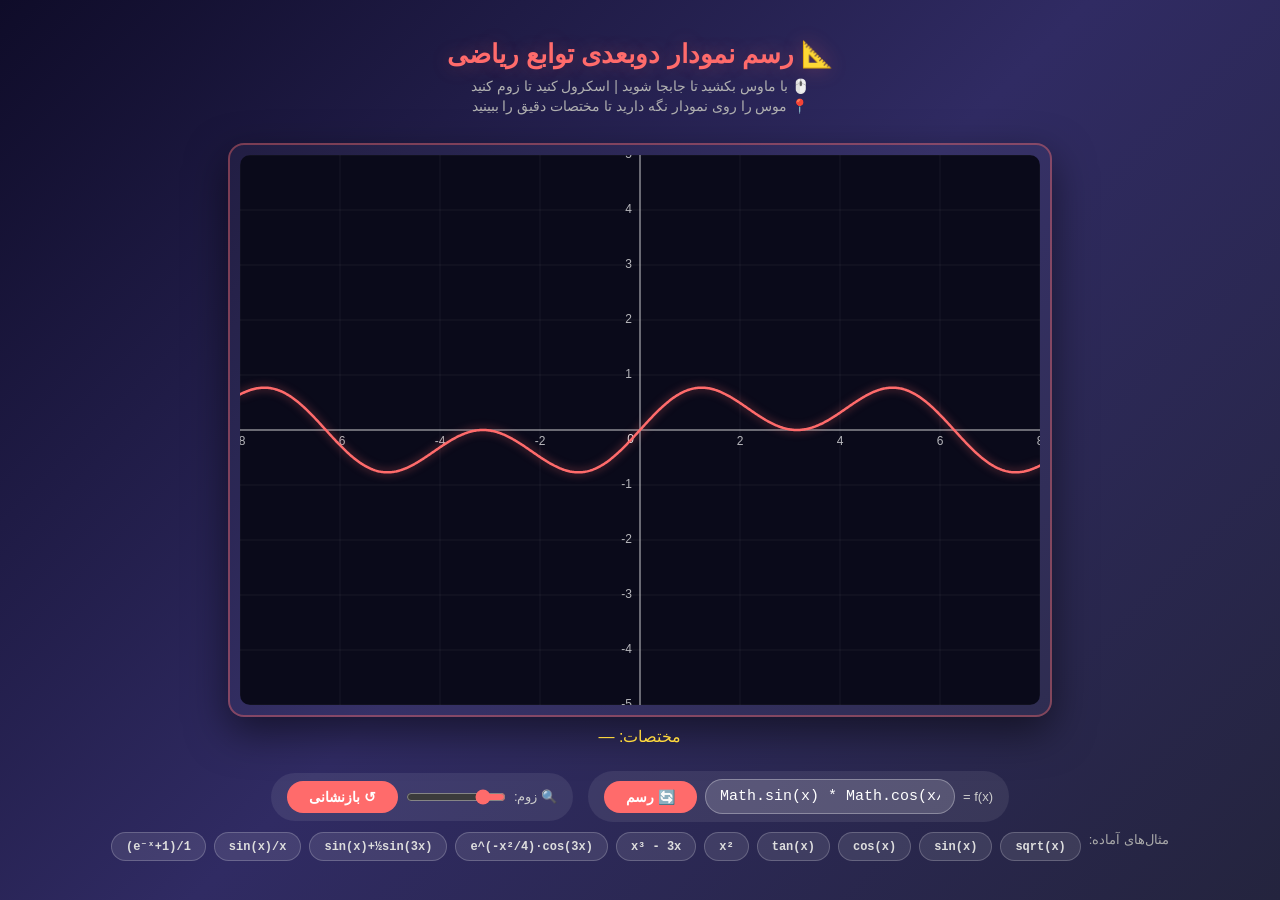
==== posts/1405/canvas.html @ 61655729 "Update to 1.4 Update to 1.4" ====
<!DOCTYPE html>
<html lang="fa">
<head>
  <meta charset="UTF-8">
  <meta name="viewport" content="width=device-width, initial-scale=1.0">
  <title>رسم نمودار دوبعدی توابع ریاضی با Canvas</title>
  <style>
    * {
      margin: 0;
      padding: 0;
      box-sizing: border-box;
    }

    body {
      background: linear-gradient(135deg, #0f0c29, #302b63, #24243e);
      font-family: 'Segoe UI', Tahoma, Geneva, Verdana, sans-serif;
      display: flex;
      flex-direction: column;
      align-items: center;
      justify-content: center;
      min-height: 100vh;
      color: white;
      padding: 20px;
    }

    #info {
      text-align: center;
      margin-bottom: 25px;
      direction: rtl;
    }

    #info h2 {
      margin: 0 0 8px 0;
      font-size: 26px;
      color: #ff6b6b;
      text-shadow: 0 0 20px rgba(255, 107, 107, 0.3);
    }

    #info p {
      margin: 4px 0;
      color: #b0b0b0;
      font-size: 14px;
    }

    .canvas-wrapper {
      background: rgba(255, 255, 255, 0.03);
      border: 2px solid rgba(255, 107, 107, 0.4);
      border-radius: 16px;
      padding: 10px;
      box-shadow: 0 15px 40px rgba(0, 0, 0, 0.5);
    }

    canvas {
      display: block;
      border-radius: 10px;
      cursor: grab;
    }

    canvas:active {
      cursor: grabbing;
    }

    .controls {
      display: flex;
      flex-wrap: wrap;
      gap: 15px;
      margin-top: 20px;
      align-items: center;
      justify-content: center;
      direction: rtl;
    }

    .control-group {
      display: flex;
      align-items: center;
      gap: 8px;
      background: rgba(255, 255, 255, 0.08);
      padding: 8px 16px;
      border-radius: 25px;
    }

    .control-group label {
      font-size: 13px;
      color: #ccc;
    }

    .control-group input[type="range"] {
      width: 100px;
      accent-color: #ff6b6b;
    }

    .control-group input[type="text"] {
      background: rgba(255, 255, 255, 0.15);
      border: 1px solid rgba(255, 255, 255, 0.3);
      color: white;
      padding: 8px 14px;
      border-radius: 20px;
      width: 250px;
      font-size: 15px;
      font-family: 'Courier New', monospace;
      text-align: left;
      direction: ltr;
    }

    .control-group input[type="text"]:focus {
      outline: none;
      border-color: #ff6b6b;
      box-shadow: 0 0 12px rgba(255, 107, 107, 0.4);
    }

    button {
      background: #ff6b6b;
      color: white;
      border: none;
      padding: 8px 22px;
      border-radius: 25px;
      font-size: 14px;
      cursor: pointer;
      transition: all 0.3s;
      font-weight: bold;
    }

    button:hover {
      background: #ff8787;
      transform: translateY(-2px);
      box-shadow: 0 6px 20px rgba(255, 107, 107, 0.4);
    }

    button:active {
      transform: translateY(0);
    }

    .examples {
      display: flex;
      flex-wrap: wrap;
      gap: 8px;
      margin-top: 10px;
      justify-content: center;
      direction: rtl;
    }

    .example-btn {
      background: rgba(255, 255, 255, 0.1);
      color: #ddd;
      border: 1px solid rgba(255, 255, 255, 0.2);
      padding: 6px 14px;
      border-radius: 18px;
      font-size: 12px;
      cursor: pointer;
      transition: all 0.2s;
      font-family: 'Courier New', monospace;
    }

    .example-btn:hover {
      background: rgba(255, 107, 107, 0.3);
      border-color: #ff6b6b;
      color: white;
    }

    .value-display {
      text-align: center;
      margin-top: 10px;
      font-size: 16px;
      color: #ffd93d;
      min-height: 24px;
      direction: rtl;
    }
  </style>
</head>
<body>
  <div id="info">
    <h2>📐 رسم نمودار دوبعدی توابع ریاضی</h2>
    <p>🖱️ با ماوس بکشید تا جابجا شوید | اسکرول کنید تا زوم کنید</p>
    <p>📍 موس را روی نمودار نگه دارید تا مختصات دقیق را ببینید</p>
  </div>

  <div class="canvas-wrapper">
    <canvas id="graphCanvas" width="800" height="550"></canvas>
  </div>

  <div class="value-display" id="valueDisplay">مختصات: —</div>

  <div class="controls">
    <div class="control-group">
      <label>f(x) =</label>
      <input type="text" id="functionInput" value="Math.sin(x) * Math.cos(x/2)" dir="ltr">
      <button id="drawButton">🔄 رسم</button>
    </div>
    <div class="control-group">
      <label>🔍 زوم:</label>
      <input type="range" id="zoomSlider" min="10" max="300" value="60" step="1">
      <button id="resetButton">↺ بازنشانی</button>
    </div>
  </div>

  <div class="examples">
    <span style="color:#aaa; font-size:13px;">مثال‌های آماده:</span>
    <button class="example-btn" data-func="Math.sqrt(x)">sqrt(x)</button>
    <button class="example-btn" data-func="Math.sin(x)">sin(x)</button>
    <button class="example-btn" data-func="Math.cos(x)">cos(x)</button>
    <button class="example-btn" data-func="Math.tan(x)">tan(x)</button>
    <button class="example-btn" data-func="x*x">x²</button>
    <button class="example-btn" data-func="x*x*x - 3*x">x³ - 3x</button>
    <button class="example-btn" data-func="Math.exp(-x*x/4)*Math.cos(3*x)">e^(-x²/4)·cos(3x)</button>
    <button class="example-btn" data-func="Math.sin(x) + 0.5*Math.sin(3*x)">sin(x)+½sin(3x)</button>
    <button class="example-btn" data-func="Math.sin(x)/x">sin(x)/x</button>
    <button class="example-btn" data-func="1/(1+Math.exp(-x))">1/(1+e⁻ˣ)</button>
  </div>

  <script>
    (function() {
      // ==========================================
      // ۱. گرفتن المان‌های DOM
      // ==========================================
      const canvas = document.getElementById('graphCanvas');
      const ctx = canvas.getContext('2d');
      const functionInput = document.getElementById('functionInput');
      const drawButton = document.getElementById('drawButton');
      const zoomSlider = document.getElementById('zoomSlider');
      const resetButton = document.getElementById('resetButton');
      const valueDisplay = document.getElementById('valueDisplay');
      const exampleButtons = document.querySelectorAll('.example-btn');

      // ==========================================
      // ۲. متغیرهای حالت
      // ==========================================
      // محدودهٔ نمایش در دستگاه مختصات ریاضی
      let xMin = -8;
      let xMax = 8;
      let yMin = -5;
      let yMax = 5;

      // وضعیت درگ کردن با ماوس
      let isDragging = false;
      let dragStartX = 0;
      let dragStartY = 0;
      let dragStartXMin = 0;
      let dragStartXMax = 0;
      let dragStartYMin = 0;
      let dragStartYMax = 0;

      // موقعیت ماوس برای نمایش مختصات
      let mouseX = null;
      let mouseY = null;

      // ==========================================
      // ۳. تبدیل مختصات
      // ==========================================
      function toCanvasX(mathX) {
        return ((mathX - xMin) / (xMax - xMin)) * canvas.width;
      }

      function toCanvasY(mathY) {
        return canvas.height - ((mathY - yMin) / (yMax - yMin)) * canvas.height;
      }

      function toMathX(canvasX) {
        return xMin + (canvasX / canvas.width) * (xMax - xMin);
      }

      function toMathY(canvasY) {
        return yMin + ((canvas.height - canvasY) / canvas.height) * (yMax - yMin);
      }

      // ==========================================
      // ۴. رسم شبکه و محورها
      // ==========================================
      function drawGrid() {
        ctx.clearRect(0, 0, canvas.width, canvas.height);

        // پس‌زمینه
        ctx.fillStyle = '#0a0a1a';
        ctx.fillRect(0, 0, canvas.width, canvas.height);

        // محاسبهٔ فاصلهٔ مناسب برای خطوط شبکه
        const xRange = xMax - xMin;
        const yRange = yMax - yMin;

        function niceStep(range) {
          const roughStep = range / 10;
          const magnitude = Math.pow(10, Math.floor(Math.log10(roughStep)));
          const residual = roughStep / magnitude;
          let niceResidual;
          if (residual <= 1.5) niceResidual = 1;
          else if (residual <= 3.5) niceResidual = 2;
          else if (residual <= 7.5) niceResidual = 5;
          else niceResidual = 10;
          return niceResidual * magnitude;
        }

        const xStep = niceStep(xRange);
        const yStep = niceStep(yRange);

        // خطوط شبکه
        ctx.strokeStyle = 'rgba(255, 255, 255, 0.06)';
        ctx.lineWidth = 1;

        // خطوط عمودی
        let xStart = Math.ceil(xMin / xStep) * xStep;
        for (let x = xStart; x <= xMax; x += xStep) {
          const cx = toCanvasX(x);
          ctx.beginPath();
          ctx.moveTo(cx, 0);
          ctx.lineTo(cx, canvas.height);
          ctx.stroke();
        }

        // خطوط افقی
        let yStart = Math.ceil(yMin / yStep) * yStep;
        for (let y = yStart; y <= yMax; y += yStep) {
          const cy = toCanvasY(y);
          ctx.beginPath();
          ctx.moveTo(0, cy);
          ctx.lineTo(canvas.width, cy);
          ctx.stroke();
        }

        // محورهای اصلی
        ctx.strokeStyle = 'rgba(255, 255, 255, 0.5)';
        ctx.lineWidth = 1.5;

        // محور X
        if (yMin <= 0 && yMax >= 0) {
          const cy = toCanvasY(0);
          ctx.beginPath();
          ctx.moveTo(0, cy);
          ctx.lineTo(canvas.width, cy);
          ctx.stroke();
        }

        // محور Y
        if (xMin <= 0 && xMax >= 0) {
          const cx = toCanvasX(0);
          ctx.beginPath();
          ctx.moveTo(cx, 0);
          ctx.lineTo(cx, canvas.height);
          ctx.stroke();
        }

        // اعداد روی محورها
        ctx.fillStyle = 'rgba(255, 255, 255, 0.7)';
        ctx.font = '12px "Segoe UI", Tahoma, sans-serif';
        ctx.textAlign = 'center';
        ctx.textBaseline = 'top';

        for (let x = xStart; x <= xMax; x += xStep) {
          if (Math.abs(x) < xStep / 100) continue;
          const cx = toCanvasX(x);
          const cy = toCanvasY(0);
          const displayX = Math.abs(x) < 1e-10 ? 0 : parseFloat(x.toFixed(4));
          ctx.fillText(displayX, cx, cy + 6);
        }

        ctx.textAlign = 'right';
        ctx.textBaseline = 'middle';
        for (let y = yStart; y <= yMax; y += yStep) {
          if (Math.abs(y) < yStep / 100) continue;
          const cx = toCanvasX(0);
          const cy = toCanvasY(y);
          const displayY = Math.abs(y) < 1e-10 ? 0 : parseFloat(y.toFixed(4));
          ctx.fillText(displayY, cx - 8, cy);
        }

        // صفر
        if (xMin <= 0 && xMax >= 0 && yMin <= 0 && yMax >= 0) {
          ctx.fillStyle = 'rgba(255, 255, 255, 0.9)';
          ctx.textAlign = 'right';
          ctx.textBaseline = 'top';
          ctx.fillText('0', toCanvasX(0) - 6, toCanvasY(0) + 4);
        }
      }

      // ==========================================
      // ۵. ارزیابی تابع
      // ==========================================
      function evaluateFunction(funcStr, x) {
        try {
          const f = new Function('x', `return ${funcStr};`);
          const result = f(x);
          if (typeof result !== 'number' || !isFinite(result)) {
            return NaN;
          }
          return result;
        } catch (e) {
          return NaN;
        }
      }

      // ==========================================
      // ۶. رسم نمودار تابع
      // ==========================================
      function drawFunction() {
        const funcStr = functionInput.value.trim();
        if (!funcStr) return;

        ctx.beginPath();
        ctx.strokeStyle = '#ff6b6b';
        ctx.lineWidth = 2.5;
        ctx.lineJoin = 'round';
        ctx.lineCap = 'round';

        // ایجاد سایهٔ نئونی
        ctx.shadowColor = 'rgba(255, 107, 107, 0.6)';
        ctx.shadowBlur = 8;
        ctx.shadowOffsetX = 0;
        ctx.shadowOffsetY = 0;

        let firstPoint = true;
        let prevY = null;

        // گام نمونه‌برداری: یک نقطه برای هر پیکسل در عرض
        const step = (xMax - xMin) / canvas.width;

        for (let px = 0; px <= canvas.width; px++) {
          const x = toMathX(px);
          const y = evaluateFunction(funcStr, x);

          if (isNaN(y)) {
            firstPoint = true;
            prevY = null;
            continue;
          }

          const cy = toCanvasY(y);

          // قطع کردن در لبه‌ها برای جلوگیری از خطوط عجیب
          if (prevY !== null && Math.abs(y - prevY) > (yMax - yMin) * 0.8) {
            firstPoint = true;
          }

          if (firstPoint) {
            ctx.moveTo(px, Math.max(-1000, Math.min(2000, cy)));
            firstPoint = false;
          } else {
            ctx.lineTo(px, Math.max(-1000, Math.min(2000, cy)));
          }

          prevY = y;
        }

        ctx.stroke();

        // حذف سایه برای بقیهٔ رسم‌ها
        ctx.shadowColor = 'transparent';
        ctx.shadowBlur = 0;
      }

      // ==========================================
      // ۷. نمایش مختصات زیر ماوس
      // ==========================================
      function drawCrosshair() {
        if (mouseX === null || mouseY === null) return;
        if (mouseX < 0 || mouseX > canvas.width || mouseY < 0 || mouseY > canvas.height) return;

        const mathX = toMathX(mouseX);
        const mathY = toMathY(mouseY);

        // خطوط نقطه‌چین
        ctx.save();
        ctx.setLineDash([4, 6]);
        ctx.strokeStyle = 'rgba(255, 255, 255, 0.35)';
        ctx.lineWidth = 1;

        ctx.beginPath();
        ctx.moveTo(mouseX, 0);
        ctx.lineTo(mouseX, canvas.height);
        ctx.stroke();

        ctx.beginPath();
        ctx.moveTo(0, mouseY);
        ctx.lineTo(canvas.width, mouseY);
        ctx.stroke();
        ctx.restore();

        // دایره در نقطهٔ تقاطع
        ctx.beginPath();
        ctx.arc(mouseX, mouseY, 5, 0, Math.PI * 2);
        ctx.fillStyle = 'rgba(255, 107, 107, 0.7)';
        ctx.fill();
        ctx.strokeStyle = 'white';
        ctx.lineWidth = 1.5;
        ctx.stroke();

        // به‌روزرسانی نمایش مختصات
        const funcStr = functionInput.value.trim();
        let funcValue = '—';
        if (funcStr) {
          const val = evaluateFunction(funcStr, mathX);
          if (!isNaN(val)) {
            funcValue = val.toFixed(6);
          }
        }
        valueDisplay.innerHTML = 
          `📍 x = ${mathX.toFixed(4)} | y = ${mathY.toFixed(4)} | f(x) = ${funcValue}`;
      }

      // ==========================================
      // ۸. تابع اصلی رسم
      // ==========================================
      function render() {
        drawGrid();
        drawFunction();
        drawCrosshair();
      }

      // ==========================================
      // ۹. رویدادهای ماوس
      // ==========================================
      canvas.addEventListener('mousedown', (e) => {
        isDragging = true;
        dragStartX = e.offsetX;
        dragStartY = e.offsetY;
        dragStartXMin = xMin;
        dragStartXMax = xMax;
        dragStartYMin = yMin;
        dragStartYMax = yMax;
        canvas.style.cursor = 'grabbing';
      });

      window.addEventListener('mouseup', () => {
        isDragging = false;
        canvas.style.cursor = 'grab';
      });

      window.addEventListener('mousemove', (e) => {
        const rect = canvas.getBoundingClientRect();
        const canvasX = e.clientX - rect.left;
        const canvasY = e.clientY - rect.top;

        if (isDragging) {
          const dx = canvasX - dragStartX;
          const dy = canvasY - dragStartY;

          const xRange = dragStartXMax - dragStartXMin;
          const yRange = dragStartYMax - dragStartYMin;

          const dxMath = -(dx / canvas.width) * xRange;
          const dyMath = (dy / canvas.height) * yRange;

          xMin = dragStartXMin + dxMath;
          xMax = dragStartXMax + dxMath;
          yMin = dragStartYMin + dyMath;
          yMax = dragStartYMax + dyMath;

          render();
        } else {
          mouseX = canvasX;
          mouseY = canvasY;
          render();
        }
      });

      canvas.addEventListener('wheel', (e) => {
        e.preventDefault();

        const rect = canvas.getBoundingClientRect();
        const mouseCanvasX = e.clientX - rect.left;
        const mouseCanvasY = e.clientY - rect.top;

        const mathX = toMathX(mouseCanvasX);
        const mathY = toMathY(mouseCanvasY);

        const zoomFactor = e.deltaY > 0 ? 1.15 : 1 / 1.15;

        const newXMin = mathX - (mathX - xMin) * zoomFactor;
        const newXMax = mathX + (xMax - mathX) * zoomFactor;
        const newYMin = mathY - (mathY - yMin) * zoomFactor;
        const newYMax = mathY + (yMax - mathY) * zoomFactor;

        // محدود کردن زوم
        const newXRange = newXMax - newXMin;
        const newYRange = newYMax - newYMin;
        if (newXRange < 0.01 || newXRange > 1000 || newYRange < 0.01 || newYRange > 1000) {
          return;
        }

        xMin = newXMin;
        xMax = newXMax;
        yMin = newYMin;
        yMax = newYMax;

        // به‌روزرسانی اسلایدر
        const avgRange = (newXRange + newYRange) / 2;
        zoomSlider.value = Math.round(200 / avgRange);

        render();
      });

      // ==========================================
      // ۱۰. رویدادهای کنترلی
      // ==========================================
      drawButton.addEventListener('click', () => {
        render();
      });

      functionInput.addEventListener('keydown', (e) => {
        if (e.key === 'Enter') {
          render();
        }
      });

      zoomSlider.addEventListener('input', () => {
        const val = parseInt(zoomSlider.value);
        const targetRange = 200 / val;

        const centerX = (xMin + xMax) / 2;
        const centerY = (yMin + yMax) / 2;

        xMin = centerX - targetRange / 2;
        xMax = centerX + targetRange / 2;
        yMin = centerY - targetRange / 2;
        yMax = centerY + targetRange / 2;

        render();
      });

      resetButton.addEventListener('click', () => {
        xMin = -8;
        xMax = 8;
        yMin = -5;
        yMax = 5;
        zoomSlider.value = 60;
        render();
      });

      // دکمه‌های مثال
      exampleButtons.forEach(btn => {
        btn.addEventListener('click', () => {
          const func = btn.getAttribute('data-func');
          functionInput.value = func;
          xMin = -8;
          xMax = 8;
          yMin = -5;
          yMax = 5;
          zoomSlider.value = 60;
          render();
        });
      });

      // ==========================================
      // ۱۱. رسم اولیه
      // ==========================================
      render();

      console.log('✅ نمودار دوبعدی با Canvas آماده است!');
      console.log('🖱️  با ماوس بکشید و اسکرول کنید.');
      console.log('✏️  تابع خود را در کادر وارد کنید.');
    })();
  </script>
</body>
</html>
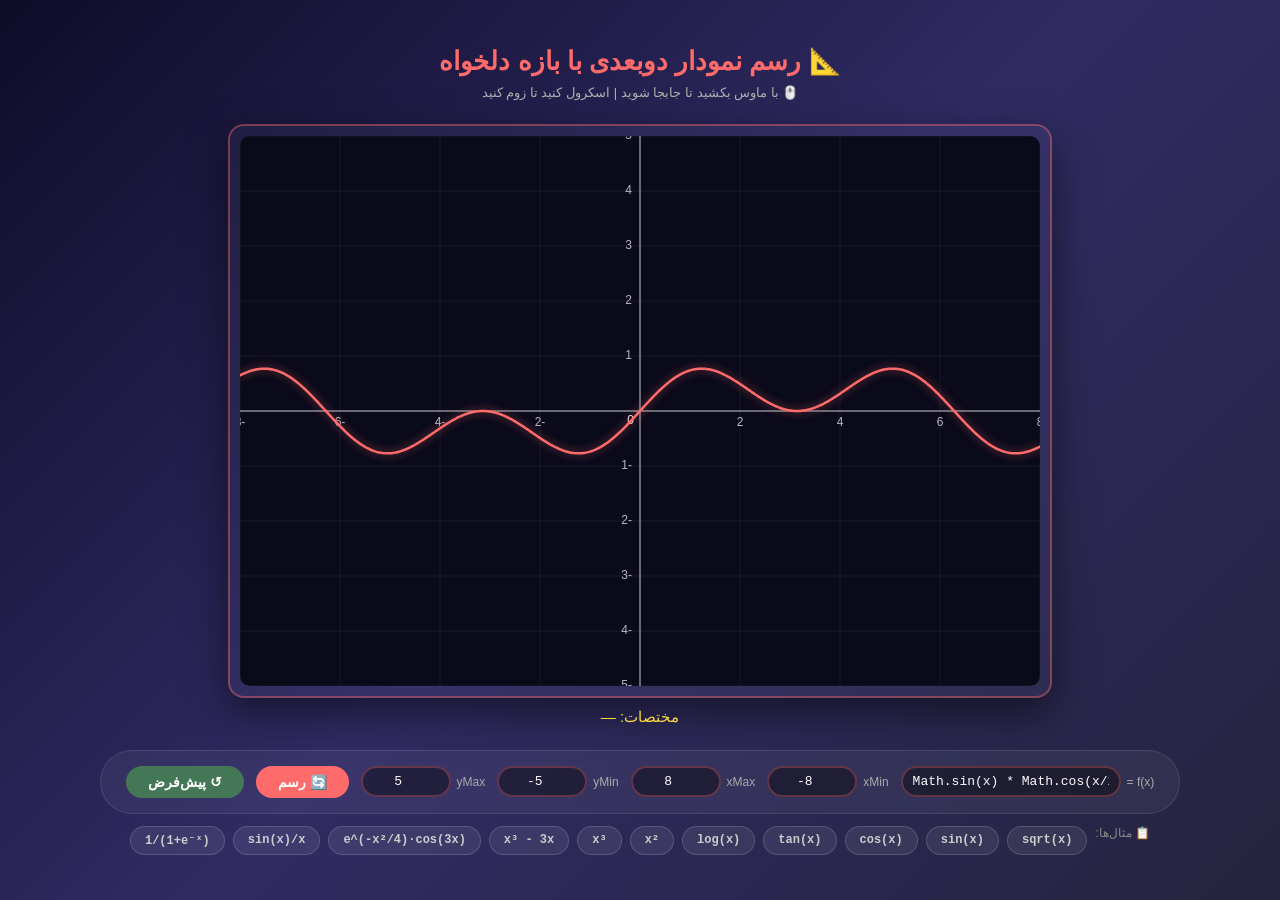
==== commit 1947227f: "Add files via upload" ====
--- a/posts/1405/canvas.html
+++ b/posts/1405/canvas.html
@@ -3,14 +3,9 @@
 <head>
   <meta charset="UTF-8">
   <meta name="viewport" content="width=device-width, initial-scale=1.0">
-  <title>رسم نمودار دوبعدی توابع ریاضی با Canvas</title>
+  <title>رسم نمودار دوبعدی با بازه قابل تنظیم</title>
   <style>
-    * {
-      margin: 0;
-      padding: 0;
-      box-sizing: border-box;
-    }
-
+    * { margin: 0; padding: 0; box-sizing: border-box; }
     body {
       background: linear-gradient(135deg, #0f0c29, #302b63, #24243e);
       font-family: 'Segoe UI', Tahoma, Geneva, Verdana, sans-serif;
@@ -21,27 +16,11 @@
       min-height: 100vh;
       color: white;
       padding: 20px;
-    }
-
-    #info {
-      text-align: center;
-      margin-bottom: 25px;
       direction: rtl;
     }
-
-    #info h2 {
-      margin: 0 0 8px 0;
-      font-size: 26px;
-      color: #ff6b6b;
-      text-shadow: 0 0 20px rgba(255, 107, 107, 0.3);
-    }
-
-    #info p {
-      margin: 4px 0;
-      color: #b0b0b0;
-      font-size: 14px;
-    }
-
+    #info { text-align: center; margin-bottom: 20px; }
+    #info h2 { margin: 0 0 8px 0; font-size: 26px; color: #ff6b6b; }
+    #info p { margin: 4px 0; color: #b0b0b0; font-size: 13px; }
     .canvas-wrapper {
       background: rgba(255, 255, 255, 0.03);
       border: 2px solid rgba(255, 107, 107, 0.4);
@@ -49,129 +28,52 @@
       padding: 10px;
       box-shadow: 0 15px 40px rgba(0, 0, 0, 0.5);
     }
-
-    canvas {
-      display: block;
-      border-radius: 10px;
-      cursor: grab;
-    }
-
-    canvas:active {
-      cursor: grabbing;
-    }
-
-    .controls {
-      display: flex;
-      flex-wrap: wrap;
-      gap: 15px;
-      margin-top: 20px;
-      align-items: center;
-      justify-content: center;
-      direction: rtl;
-    }
-
-    .control-group {
-      display: flex;
-      align-items: center;
-      gap: 8px;
-      background: rgba(255, 255, 255, 0.08);
-      padding: 8px 16px;
-      border-radius: 25px;
-    }
-
-    .control-group label {
-      font-size: 13px;
-      color: #ccc;
-    }
-
-    .control-group input[type="range"] {
-      width: 100px;
-      accent-color: #ff6b6b;
-    }
-
-    .control-group input[type="text"] {
-      background: rgba(255, 255, 255, 0.15);
-      border: 1px solid rgba(255, 255, 255, 0.3);
-      color: white;
-      padding: 8px 14px;
-      border-radius: 20px;
-      width: 250px;
-      font-size: 15px;
-      font-family: 'Courier New', monospace;
-      text-align: left;
-      direction: ltr;
-    }
-
-    .control-group input[type="text"]:focus {
-      outline: none;
-      border-color: #ff6b6b;
-      box-shadow: 0 0 12px rgba(255, 107, 107, 0.4);
-    }
-
+    canvas { display: block; border-radius: 10px; cursor: grab; }
+    canvas:active { cursor: grabbing; }
+    .controls-panel {
+      display: flex; flex-wrap: wrap; gap: 12px;
+      margin-top: 20px; align-items: center; justify-content: center;
+      background: rgba(255, 255, 255, 0.05);
+      padding: 15px 25px; border-radius: 40px;
+      border: 1px solid rgba(255, 255, 255, 0.1);
+    }
+    .field-group { display: flex; align-items: center; gap: 6px; }
+    .field-group label { font-size: 12px; color: #aaa; }
+    .field-group input[type="text"],
+    .field-group input[type="number"] {
+      background: rgba(0, 0, 0, 0.4);
+      border: 2px solid rgba(255, 107, 107, 0.3);
+      color: #fff; padding: 6px 10px; border-radius: 18px;
+      font-size: 13px; font-family: 'Courier New', monospace;
+      width: 90px; text-align: center; transition: all 0.3s;
+    }
+    .field-group input[type="text"] { width: 220px; direction: ltr; text-align: left; }
+    .field-group input:focus { outline: none; border-color: #ff6b6b; box-shadow: 0 0 12px rgba(255, 107, 107, 0.4); }
+    .field-group input[type="number"] { direction: ltr; }
     button {
-      background: #ff6b6b;
-      color: white;
-      border: none;
-      padding: 8px 22px;
-      border-radius: 25px;
-      font-size: 14px;
-      cursor: pointer;
-      transition: all 0.3s;
-      font-weight: bold;
-    }
-
-    button:hover {
-      background: #ff8787;
-      transform: translateY(-2px);
-      box-shadow: 0 6px 20px rgba(255, 107, 107, 0.4);
-    }
-
-    button:active {
-      transform: translateY(0);
-    }
-
-    .examples {
-      display: flex;
-      flex-wrap: wrap;
-      gap: 8px;
-      margin-top: 10px;
-      justify-content: center;
-      direction: rtl;
-    }
-
-    .example-btn {
-      background: rgba(255, 255, 255, 0.1);
-      color: #ddd;
-      border: 1px solid rgba(255, 255, 255, 0.2);
-      padding: 6px 14px;
-      border-radius: 18px;
-      font-size: 12px;
-      cursor: pointer;
-      transition: all 0.2s;
-      font-family: 'Courier New', monospace;
-    }
-
-    .example-btn:hover {
-      background: rgba(255, 107, 107, 0.3);
-      border-color: #ff6b6b;
-      color: white;
-    }
-
+      background: #ff6b6b; color: white; border: none;
+      padding: 8px 22px; border-radius: 25px; font-size: 14px;
+      cursor: pointer; transition: all 0.3s; font-weight: bold;
+    }
+    button:hover { background: #ff8787; transform: translateY(-2px); box-shadow: 0 6px 20px rgba(255, 107, 107, 0.4); }
     .value-display {
-      text-align: center;
-      margin-top: 10px;
-      font-size: 16px;
-      color: #ffd93d;
-      min-height: 24px;
-      direction: rtl;
-    }
+      text-align: center; margin-top: 10px; font-size: 15px;
+      color: #ffd93d; min-height: 22px;
+    }
+    .examples-row { display: flex; flex-wrap: wrap; gap: 8px; margin-top: 12px; justify-content: center; }
+    .example-chip {
+      background: rgba(255, 255, 255, 0.08); color: #ccc;
+      border: 1px solid rgba(255, 255, 255, 0.15); padding: 6px 14px;
+      border-radius: 18px; font-size: 12px; cursor: pointer;
+      transition: all 0.25s; font-family: 'Courier New', monospace; direction: ltr;
+    }
+    .example-chip:hover { background: rgba(255, 107, 107, 0.25); border-color: #ff6b6b; color: #fff; }
   </style>
 </head>
 <body>
   <div id="info">
-    <h2>📐 رسم نمودار دوبعدی توابع ریاضی</h2>
+    <h2>📐 رسم نمودار دوبعدی با بازه دلخواه</h2>
     <p>🖱️ با ماوس بکشید تا جابجا شوید | اسکرول کنید تا زوم کنید</p>
-    <p>📍 موس را روی نمودار نگه دارید تا مختصات دقیق را ببینید</p>
   </div>
 
   <div class="canvas-wrapper">
@@ -180,188 +82,154 @@
 
   <div class="value-display" id="valueDisplay">مختصات: —</div>
 
-  <div class="controls">
-    <div class="control-group">
+  <div class="controls-panel">
+    <div class="field-group">
       <label>f(x) =</label>
       <input type="text" id="functionInput" value="Math.sin(x) * Math.cos(x/2)" dir="ltr">
-      <button id="drawButton">🔄 رسم</button>
     </div>
-    <div class="control-group">
-      <label>🔍 زوم:</label>
-      <input type="range" id="zoomSlider" min="10" max="300" value="60" step="1">
-      <button id="resetButton">↺ بازنشانی</button>
+    <div class="field-group">
+      <label>xMin</label>
+      <input type="number" id="xMinInput" value="-8" step="any">
     </div>
+    <div class="field-group">
+      <label>xMax</label>
+      <input type="number" id="xMaxInput" value="8" step="any">
+    </div>
+    <div class="field-group">
+      <label>yMin</label>
+      <input type="number" id="yMinInput" value="-5" step="any">
+    </div>
+    <div class="field-group">
+      <label>yMax</label>
+      <input type="number" id="yMaxInput" value="5" step="any">
+    </div>
+    <button id="drawButton">🔄 رسم</button>
+    <button id="resetButton" style="background:#475; hover:background:#5a5;">↺ پیش‌فرض</button>
   </div>
 
-  <div class="examples">
-    <span style="color:#aaa; font-size:13px;">مثال‌های آماده:</span>
-    <button class="example-btn" data-func="Math.sqrt(x)">sqrt(x)</button>
-    <button class="example-btn" data-func="Math.sin(x)">sin(x)</button>
-    <button class="example-btn" data-func="Math.cos(x)">cos(x)</button>
-    <button class="example-btn" data-func="Math.tan(x)">tan(x)</button>
-    <button class="example-btn" data-func="x*x">x²</button>
-    <button class="example-btn" data-func="x*x*x - 3*x">x³ - 3x</button>
-    <button class="example-btn" data-func="Math.exp(-x*x/4)*Math.cos(3*x)">e^(-x²/4)·cos(3x)</button>
-    <button class="example-btn" data-func="Math.sin(x) + 0.5*Math.sin(3*x)">sin(x)+½sin(3x)</button>
-    <button class="example-btn" data-func="Math.sin(x)/x">sin(x)/x</button>
-    <button class="example-btn" data-func="1/(1+Math.exp(-x))">1/(1+e⁻ˣ)</button>
+  <div class="examples-row">
+    <span style="color:#888; font-size:12px;">📋 مثال‌ها:</span>
+    <button class="example-chip" data-func="Math.sqrt(x)" data-xmin="-4" data-xmax="16" data-ymin="-4" data-ymax="4">sqrt(x)</button>
+	<button class="example-chip" data-func="Math.sin(x)" data-xmin="-8" data-xmax="8" data-ymin="-3" data-ymax="3">sin(x)</button>
+    <button class="example-chip" data-func="Math.cos(x)" data-xmin="-8" data-xmax="8" data-ymin="-3" data-ymax="3">cos(x)</button>
+    <button class="example-chip" data-func="Math.tan(x)" data-xmin="-6.28" data-xmax="6.28" data-ymin="-10" data-ymax="10">tan(x)</button>
+    <button class="example-chip" data-func="Math.log(x)" data-xmin="-3" data-xmax="10" data-ymin="-5" data-ymax="4">log(x)</button>
+    <button class="example-chip" data-func="x*x" data-xmin="-5" data-xmax="5" data-ymin="-1" data-ymax="15">x²</button>
+	<button class="example-chip" data-func="x*x*x" data-xmin="-8" data-xmax="8" data-ymin="-3" data-ymax="3">x³</button>
+	<button class="example-chip" data-func="x*x*x - 3*x" data-xmin="-8" data-xmax="8" data-ymin="-3" data-ymax="3">x³ - 3x</button>
+    <button class="example-chip" data-func="Math.exp(-x*x/4)*Math.cos(3*x)" data-xmin="-6" data-xmax="6" data-ymin="-1.5" data-ymax="1.5">e^(-x²/4)·cos(3x)</button>
+    <button class="example-chip" data-func="Math.sin(x)/x" data-xmin="-15" data-xmax="15" data-ymin="-0.5" data-ymax="1.2">sin(x)/x</button>
+	<button class="example-chip" data-func="1/(1+Math.exp(-x))" data-xmin="-8" data-xmax="8" data-ymin="-3" data-ymax="3">1/(1+e⁻ˣ)</button>
   </div>
 
   <script>
     (function() {
-      // ==========================================
-      // ۱. گرفتن المان‌های DOM
-      // ==========================================
       const canvas = document.getElementById('graphCanvas');
       const ctx = canvas.getContext('2d');
       const functionInput = document.getElementById('functionInput');
+      const xMinInput = document.getElementById('xMinInput');
+      const xMaxInput = document.getElementById('xMaxInput');
+      const yMinInput = document.getElementById('yMinInput');
+      const yMaxInput = document.getElementById('yMaxInput');
       const drawButton = document.getElementById('drawButton');
-      const zoomSlider = document.getElementById('zoomSlider');
       const resetButton = document.getElementById('resetButton');
       const valueDisplay = document.getElementById('valueDisplay');
-      const exampleButtons = document.querySelectorAll('.example-btn');
-
-      // ==========================================
-      // ۲. متغیرهای حالت
-      // ==========================================
-      // محدودهٔ نمایش در دستگاه مختصات ریاضی
-      let xMin = -8;
-      let xMax = 8;
-      let yMin = -5;
-      let yMax = 5;
-
-      // وضعیت درگ کردن با ماوس
-      let isDragging = false;
-      let dragStartX = 0;
-      let dragStartY = 0;
-      let dragStartXMin = 0;
-      let dragStartXMax = 0;
-      let dragStartYMin = 0;
-      let dragStartYMax = 0;
-
-      // موقعیت ماوس برای نمایش مختصات
-      let mouseX = null;
-      let mouseY = null;
-
-      // ==========================================
-      // ۳. تبدیل مختصات
-      // ==========================================
-      function toCanvasX(mathX) {
-        return ((mathX - xMin) / (xMax - xMin)) * canvas.width;
-      }
-
-      function toCanvasY(mathY) {
-        return canvas.height - ((mathY - yMin) / (yMax - yMin)) * canvas.height;
-      }
-
-      function toMathX(canvasX) {
-        return xMin + (canvasX / canvas.width) * (xMax - xMin);
-      }
-
-      function toMathY(canvasY) {
-        return yMin + ((canvas.height - canvasY) / canvas.height) * (yMax - yMin);
-      }
-
-      // ==========================================
-      // ۴. رسم شبکه و محورها
-      // ==========================================
+      const exampleChips = document.querySelectorAll('.example-chip');
+
+      let xMin = -8, xMax = 8, yMin = -5, yMax = 5;
+      let isDragging = false, dragStartX = 0, dragStartY = 0;
+      let dragStartXMin = 0, dragStartXMax = 0, dragStartYMin = 0, dragStartYMax = 0;
+      let mouseX = null, mouseY = null;
+
+      function readBoundsFromInputs() {
+        xMin = parseFloat(xMinInput.value);
+        xMax = parseFloat(xMaxInput.value);
+        yMin = parseFloat(yMinInput.value);
+        yMax = parseFloat(yMaxInput.value);
+        if (isNaN(xMin) || isNaN(xMax) || isNaN(yMin) || isNaN(yMax)) return false;
+        if (xMin >= xMax || yMin >= yMax) {
+          alert('بازه نامعتبر است. مطمئن شوید xMin < xMax و yMin < yMax.');
+          return false;
+        }
+        return true;
+      }
+
+      function updateInputsFromBounds() {
+        xMinInput.value = xMin;
+        xMaxInput.value = xMax;
+        yMinInput.value = yMin;
+        yMaxInput.value = yMax;
+      }
+
+      function toCanvasX(mathX) { return ((mathX - xMin) / (xMax - xMin)) * canvas.width; }
+      function toCanvasY(mathY) { return canvas.height - ((mathY - yMin) / (yMax - yMin)) * canvas.height; }
+      function toMathX(canvasX) { return xMin + (canvasX / canvas.width) * (xMax - xMin); }
+      function toMathY(canvasY) { return yMin + ((canvas.height - canvasY) / canvas.height) * (yMax - yMin); }
+
+      function niceStep(range) {
+        const roughStep = range / 10;
+        const magnitude = Math.pow(10, Math.floor(Math.log10(roughStep)));
+        const residual = roughStep / magnitude;
+        let niceResidual;
+        if (residual <= 1.5) niceResidual = 1;
+        else if (residual <= 3.5) niceResidual = 2;
+        else if (residual <= 7.5) niceResidual = 5;
+        else niceResidual = 10;
+        return niceResidual * magnitude;
+      }
+
       function drawGrid() {
         ctx.clearRect(0, 0, canvas.width, canvas.height);
-
-        // پس‌زمینه
         ctx.fillStyle = '#0a0a1a';
         ctx.fillRect(0, 0, canvas.width, canvas.height);
 
-        // محاسبهٔ فاصلهٔ مناسب برای خطوط شبکه
         const xRange = xMax - xMin;
         const yRange = yMax - yMin;
-
-        function niceStep(range) {
-          const roughStep = range / 10;
-          const magnitude = Math.pow(10, Math.floor(Math.log10(roughStep)));
-          const residual = roughStep / magnitude;
-          let niceResidual;
-          if (residual <= 1.5) niceResidual = 1;
-          else if (residual <= 3.5) niceResidual = 2;
-          else if (residual <= 7.5) niceResidual = 5;
-          else niceResidual = 10;
-          return niceResidual * magnitude;
-        }
-
         const xStep = niceStep(xRange);
         const yStep = niceStep(yRange);
 
-        // خطوط شبکه
         ctx.strokeStyle = 'rgba(255, 255, 255, 0.06)';
         ctx.lineWidth = 1;
-
-        // خطوط عمودی
         let xStart = Math.ceil(xMin / xStep) * xStep;
         for (let x = xStart; x <= xMax; x += xStep) {
           const cx = toCanvasX(x);
-          ctx.beginPath();
-          ctx.moveTo(cx, 0);
-          ctx.lineTo(cx, canvas.height);
-          ctx.stroke();
-        }
-
-        // خطوط افقی
+          ctx.beginPath(); ctx.moveTo(cx, 0); ctx.lineTo(cx, canvas.height); ctx.stroke();
+        }
         let yStart = Math.ceil(yMin / yStep) * yStep;
         for (let y = yStart; y <= yMax; y += yStep) {
           const cy = toCanvasY(y);
-          ctx.beginPath();
-          ctx.moveTo(0, cy);
-          ctx.lineTo(canvas.width, cy);
-          ctx.stroke();
-        }
-
-        // محورهای اصلی
+          ctx.beginPath(); ctx.moveTo(0, cy); ctx.lineTo(canvas.width, cy); ctx.stroke();
+        }
+
         ctx.strokeStyle = 'rgba(255, 255, 255, 0.5)';
         ctx.lineWidth = 1.5;
-
-        // محور X
         if (yMin <= 0 && yMax >= 0) {
           const cy = toCanvasY(0);
-          ctx.beginPath();
-          ctx.moveTo(0, cy);
-          ctx.lineTo(canvas.width, cy);
-          ctx.stroke();
-        }
-
-        // محور Y
+          ctx.beginPath(); ctx.moveTo(0, cy); ctx.lineTo(canvas.width, cy); ctx.stroke();
+        }
         if (xMin <= 0 && xMax >= 0) {
           const cx = toCanvasX(0);
-          ctx.beginPath();
-          ctx.moveTo(cx, 0);
-          ctx.lineTo(cx, canvas.height);
-          ctx.stroke();
-        }
-
-        // اعداد روی محورها
+          ctx.beginPath(); ctx.moveTo(cx, 0); ctx.lineTo(cx, canvas.height); ctx.stroke();
+        }
+
         ctx.fillStyle = 'rgba(255, 255, 255, 0.7)';
         ctx.font = '12px "Segoe UI", Tahoma, sans-serif';
         ctx.textAlign = 'center';
         ctx.textBaseline = 'top';
-
         for (let x = xStart; x <= xMax; x += xStep) {
           if (Math.abs(x) < xStep / 100) continue;
           const cx = toCanvasX(x);
           const cy = toCanvasY(0);
-          const displayX = Math.abs(x) < 1e-10 ? 0 : parseFloat(x.toFixed(4));
-          ctx.fillText(displayX, cx, cy + 6);
-        }
-
+          ctx.fillText(parseFloat(x.toFixed(4)), cx, cy + 6);
+        }
         ctx.textAlign = 'right';
         ctx.textBaseline = 'middle';
         for (let y = yStart; y <= yMax; y += yStep) {
           if (Math.abs(y) < yStep / 100) continue;
           const cx = toCanvasX(0);
           const cy = toCanvasY(y);
-          const displayY = Math.abs(y) < 1e-10 ? 0 : parseFloat(y.toFixed(4));
-          ctx.fillText(displayY, cx - 8, cy);
-        }
-
-        // صفر
+          ctx.fillText(parseFloat(y.toFixed(4)), cx - 8, cy);
+        }
         if (xMin <= 0 && xMax >= 0 && yMin <= 0 && yMax >= 0) {
           ctx.fillStyle = 'rgba(255, 255, 255, 0.9)';
           ctx.textAlign = 'right';
@@ -370,25 +238,15 @@
         }
       }
 
-      // ==========================================
-      // ۵. ارزیابی تابع
-      // ==========================================
       function evaluateFunction(funcStr, x) {
         try {
           const f = new Function('x', `return ${funcStr};`);
           const result = f(x);
-          if (typeof result !== 'number' || !isFinite(result)) {
-            return NaN;
-          }
+          if (typeof result !== 'number' || !isFinite(result)) return NaN;
           return result;
-        } catch (e) {
-          return NaN;
-        }
-      }
-
-      // ==========================================
-      // ۶. رسم نمودار تابع
-      // ==========================================
+        } catch (e) { return NaN; }
+      }
+
       function drawFunction() {
         const funcStr = functionInput.value.trim();
         if (!funcStr) return;
@@ -398,81 +256,43 @@
         ctx.lineWidth = 2.5;
         ctx.lineJoin = 'round';
         ctx.lineCap = 'round';
-
-        // ایجاد سایهٔ نئونی
         ctx.shadowColor = 'rgba(255, 107, 107, 0.6)';
         ctx.shadowBlur = 8;
-        ctx.shadowOffsetX = 0;
-        ctx.shadowOffsetY = 0;
 
         let firstPoint = true;
         let prevY = null;
-
-        // گام نمونه‌برداری: یک نقطه برای هر پیکسل در عرض
         const step = (xMax - xMin) / canvas.width;
 
         for (let px = 0; px <= canvas.width; px++) {
           const x = toMathX(px);
           const y = evaluateFunction(funcStr, x);
-
-          if (isNaN(y)) {
-            firstPoint = true;
-            prevY = null;
-            continue;
-          }
-
+          if (isNaN(y)) { firstPoint = true; prevY = null; continue; }
           const cy = toCanvasY(y);
-
-          // قطع کردن در لبه‌ها برای جلوگیری از خطوط عجیب
           if (prevY !== null && Math.abs(y - prevY) > (yMax - yMin) * 0.8) {
             firstPoint = true;
           }
-
-          if (firstPoint) {
-            ctx.moveTo(px, Math.max(-1000, Math.min(2000, cy)));
-            firstPoint = false;
-          } else {
-            ctx.lineTo(px, Math.max(-1000, Math.min(2000, cy)));
-          }
-
+          const clampedCy = Math.max(-1000, Math.min(2000, cy));
+          if (firstPoint) { ctx.moveTo(px, clampedCy); firstPoint = false; }
+          else { ctx.lineTo(px, clampedCy); }
           prevY = y;
         }
-
         ctx.stroke();
-
-        // حذف سایه برای بقیهٔ رسم‌ها
         ctx.shadowColor = 'transparent';
         ctx.shadowBlur = 0;
       }
 
-      // ==========================================
-      // ۷. نمایش مختصات زیر ماوس
-      // ==========================================
       function drawCrosshair() {
         if (mouseX === null || mouseY === null) return;
         if (mouseX < 0 || mouseX > canvas.width || mouseY < 0 || mouseY > canvas.height) return;
-
         const mathX = toMathX(mouseX);
         const mathY = toMathY(mouseY);
-
-        // خطوط نقطه‌چین
         ctx.save();
         ctx.setLineDash([4, 6]);
         ctx.strokeStyle = 'rgba(255, 255, 255, 0.35)';
         ctx.lineWidth = 1;
-
-        ctx.beginPath();
-        ctx.moveTo(mouseX, 0);
-        ctx.lineTo(mouseX, canvas.height);
-        ctx.stroke();
-
-        ctx.beginPath();
-        ctx.moveTo(0, mouseY);
-        ctx.lineTo(canvas.width, mouseY);
-        ctx.stroke();
+        ctx.beginPath(); ctx.moveTo(mouseX, 0); ctx.lineTo(mouseX, canvas.height); ctx.stroke();
+        ctx.beginPath(); ctx.moveTo(0, mouseY); ctx.lineTo(canvas.width, mouseY); ctx.stroke();
         ctx.restore();
-
-        // دایره در نقطهٔ تقاطع
         ctx.beginPath();
         ctx.arc(mouseX, mouseY, 5, 0, Math.PI * 2);
         ctx.fillStyle = 'rgba(255, 107, 107, 0.7)';
@@ -481,170 +301,104 @@
         ctx.lineWidth = 1.5;
         ctx.stroke();
 
-        // به‌روزرسانی نمایش مختصات
         const funcStr = functionInput.value.trim();
         let funcValue = '—';
         if (funcStr) {
           const val = evaluateFunction(funcStr, mathX);
-          if (!isNaN(val)) {
-            funcValue = val.toFixed(6);
-          }
-        }
-        valueDisplay.innerHTML = 
-          `📍 x = ${mathX.toFixed(4)} | y = ${mathY.toFixed(4)} | f(x) = ${funcValue}`;
-      }
-
-      // ==========================================
-      // ۸. تابع اصلی رسم
-      // ==========================================
+          if (!isNaN(val)) funcValue = val.toFixed(6);
+        }
+        valueDisplay.innerHTML = `📍 x = ${mathX.toFixed(4)} | y = ${mathY.toFixed(4)} | f(x) = ${funcValue}`;
+      }
+
       function render() {
         drawGrid();
         drawFunction();
         drawCrosshair();
       }
 
-      // ==========================================
-      // ۹. رویدادهای ماوس
-      // ==========================================
       canvas.addEventListener('mousedown', (e) => {
         isDragging = true;
         dragStartX = e.offsetX;
         dragStartY = e.offsetY;
-        dragStartXMin = xMin;
-        dragStartXMax = xMax;
-        dragStartYMin = yMin;
-        dragStartYMax = yMax;
+        dragStartXMin = xMin; dragStartXMax = xMax;
+        dragStartYMin = yMin; dragStartYMax = yMax;
         canvas.style.cursor = 'grabbing';
       });
-
-      window.addEventListener('mouseup', () => {
-        isDragging = false;
-        canvas.style.cursor = 'grab';
-      });
-
+      window.addEventListener('mouseup', () => { isDragging = false; canvas.style.cursor = 'grab'; });
       window.addEventListener('mousemove', (e) => {
         const rect = canvas.getBoundingClientRect();
         const canvasX = e.clientX - rect.left;
         const canvasY = e.clientY - rect.top;
-
         if (isDragging) {
           const dx = canvasX - dragStartX;
           const dy = canvasY - dragStartY;
-
           const xRange = dragStartXMax - dragStartXMin;
           const yRange = dragStartYMax - dragStartYMin;
-
           const dxMath = -(dx / canvas.width) * xRange;
           const dyMath = (dy / canvas.height) * yRange;
-
           xMin = dragStartXMin + dxMath;
           xMax = dragStartXMax + dxMath;
           yMin = dragStartYMin + dyMath;
           yMax = dragStartYMax + dyMath;
-
+          updateInputsFromBounds();
           render();
         } else {
-          mouseX = canvasX;
-          mouseY = canvasY;
+          mouseX = canvasX; mouseY = canvasY;
           render();
         }
       });
 
       canvas.addEventListener('wheel', (e) => {
         e.preventDefault();
-
         const rect = canvas.getBoundingClientRect();
         const mouseCanvasX = e.clientX - rect.left;
         const mouseCanvasY = e.clientY - rect.top;
-
         const mathX = toMathX(mouseCanvasX);
         const mathY = toMathY(mouseCanvasY);
-
         const zoomFactor = e.deltaY > 0 ? 1.15 : 1 / 1.15;
-
-        const newXMin = mathX - (mathX - xMin) * zoomFactor;
-        const newXMax = mathX + (xMax - mathX) * zoomFactor;
-        const newYMin = mathY - (mathY - yMin) * zoomFactor;
-        const newYMax = mathY + (yMax - mathY) * zoomFactor;
-
-        // محدود کردن زوم
-        const newXRange = newXMax - newXMin;
-        const newYRange = newYMax - newYMin;
+        xMin = mathX - (mathX - xMin) * zoomFactor;
+        xMax = mathX + (xMax - mathX) * zoomFactor;
+        yMin = mathY - (mathY - yMin) * zoomFactor;
+        yMax = mathY + (yMax - mathY) * zoomFactor;
+        const newXRange = xMax - xMin;
+        const newYRange = yMax - yMin;
         if (newXRange < 0.01 || newXRange > 1000 || newYRange < 0.01 || newYRange > 1000) {
+          // revert
+          xMin = mathX - (mathX - xMin) / zoomFactor;
+          xMax = mathX + (xMax - mathX) / zoomFactor;
+          yMin = mathY - (mathY - yMin) / zoomFactor;
+          yMax = mathY + (yMax - mathY) / zoomFactor;
           return;
         }
-
-        xMin = newXMin;
-        xMax = newXMax;
-        yMin = newYMin;
-        yMax = newYMax;
-
-        // به‌روزرسانی اسلایدر
-        const avgRange = (newXRange + newYRange) / 2;
-        zoomSlider.value = Math.round(200 / avgRange);
-
+        updateInputsFromBounds();
         render();
       });
 
-      // ==========================================
-      // ۱۰. رویدادهای کنترلی
-      // ==========================================
       drawButton.addEventListener('click', () => {
+        if (readBoundsFromInputs()) render();
+      });
+      resetButton.addEventListener('click', () => {
+        xMin = -8; xMax = 8; yMin = -5; yMax = 5;
+        updateInputsFromBounds();
         render();
       });
-
       functionInput.addEventListener('keydown', (e) => {
-        if (e.key === 'Enter') {
-          render();
-        }
-      });
-
-      zoomSlider.addEventListener('input', () => {
-        const val = parseInt(zoomSlider.value);
-        const targetRange = 200 / val;
-
-        const centerX = (xMin + xMax) / 2;
-        const centerY = (yMin + yMax) / 2;
-
-        xMin = centerX - targetRange / 2;
-        xMax = centerX + targetRange / 2;
-        yMin = centerY - targetRange / 2;
-        yMax = centerY + targetRange / 2;
-
-        render();
-      });
-
-      resetButton.addEventListener('click', () => {
-        xMin = -8;
-        xMax = 8;
-        yMin = -5;
-        yMax = 5;
-        zoomSlider.value = 60;
-        render();
-      });
-
-      // دکمه‌های مثال
-      exampleButtons.forEach(btn => {
-        btn.addEventListener('click', () => {
-          const func = btn.getAttribute('data-func');
-          functionInput.value = func;
-          xMin = -8;
-          xMax = 8;
-          yMin = -5;
-          yMax = 5;
-          zoomSlider.value = 60;
-          render();
+        if (e.key === 'Enter') { if (readBoundsFromInputs()) render(); }
+      });
+
+      exampleChips.forEach(chip => {
+        chip.addEventListener('click', () => {
+          functionInput.value = chip.getAttribute('data-func');
+          xMinInput.value = chip.getAttribute('data-xmin');
+          xMaxInput.value = chip.getAttribute('data-xmax');
+          yMinInput.value = chip.getAttribute('data-ymin');
+          yMaxInput.value = chip.getAttribute('data-ymax');
+          if (readBoundsFromInputs()) render();
         });
       });
 
-      // ==========================================
-      // ۱۱. رسم اولیه
-      // ==========================================
       render();
-
-      console.log('✅ نمودار دوبعدی با Canvas آماده است!');
-      console.log('🖱️  با ماوس بکشید و اسکرول کنید.');
-      console.log('✏️  تابع خود را در کادر وارد کنید.');
+      console.log('✅ رسم‌کنندهٔ دوبعدی با بازه قابل تنظیم آماده است.');
     })();
   </script>
 </body>
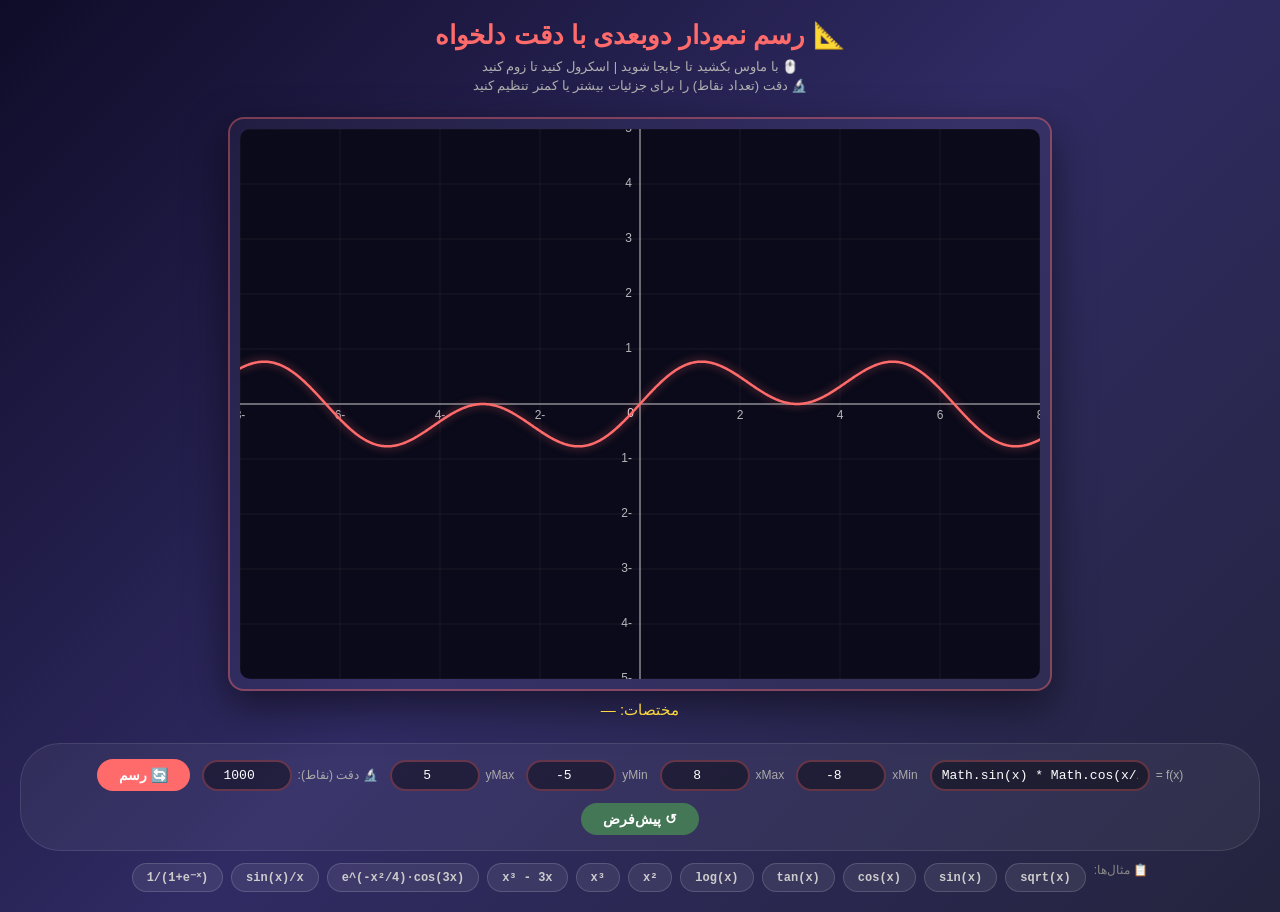
==== commit db4bc435: "Add files via upload" ====
--- a/posts/1405/canvas.html
+++ b/posts/1405/canvas.html
@@ -3,7 +3,7 @@
 <head>
   <meta charset="UTF-8">
   <meta name="viewport" content="width=device-width, initial-scale=1.0">
-  <title>رسم نمودار دوبعدی با بازه قابل تنظیم</title>
+  <title>رسم نمودار دوبعدی با دقت قابل تنظیم</title>
   <style>
     * { margin: 0; padding: 0; box-sizing: border-box; }
     body {
@@ -72,8 +72,9 @@
 </head>
 <body>
   <div id="info">
-    <h2>📐 رسم نمودار دوبعدی با بازه دلخواه</h2>
+    <h2>📐 رسم نمودار دوبعدی با دقت دلخواه</h2>
     <p>🖱️ با ماوس بکشید تا جابجا شوید | اسکرول کنید تا زوم کنید</p>
+    <p>🔬 دقت (تعداد نقاط) را برای جزئیات بیشتر یا کمتر تنظیم کنید</p>
   </div>
 
   <div class="canvas-wrapper">
@@ -103,8 +104,12 @@
       <label>yMax</label>
       <input type="number" id="yMaxInput" value="5" step="any">
     </div>
+    <div class="field-group">
+      <label>🔬 دقت (نقاط):</label>
+      <input type="number" id="precisionInput" value="1000" min="10" max="20000" step="10">
+    </div>
     <button id="drawButton">🔄 رسم</button>
-    <button id="resetButton" style="background:#475; hover:background:#5a5;">↺ پیش‌فرض</button>
+    <button id="resetButton" style="background:#475;">↺ پیش‌فرض</button>
   </div>
 
   <div class="examples-row">
@@ -131,6 +136,7 @@
       const xMaxInput = document.getElementById('xMaxInput');
       const yMinInput = document.getElementById('yMinInput');
       const yMaxInput = document.getElementById('yMaxInput');
+      const precisionInput = document.getElementById('precisionInput');
       const drawButton = document.getElementById('drawButton');
       const resetButton = document.getElementById('resetButton');
       const valueDisplay = document.getElementById('valueDisplay');
@@ -152,6 +158,19 @@
           return false;
         }
         return true;
+      }
+
+      function readPrecision() {
+        const precision = parseInt(precisionInput.value);
+        if (isNaN(precision) || precision < 2) {
+          alert('دقت باید حداقل ۲ نقطه باشد.');
+          return null;
+        }
+        if (precision > 100000) {
+          alert('دقت بیش از ۱۰۰٬۰۰۰ نقطه ممکن است مرورگر را کند کند.');
+          return null;
+        }
+        return precision;
       }
 
       function updateInputsFromBounds() {
@@ -251,6 +270,9 @@
         const funcStr = functionInput.value.trim();
         if (!funcStr) return;
 
+        const precision = readPrecision();
+        if (precision === null) return;
+
         ctx.beginPath();
         ctx.strokeStyle = '#ff6b6b';
         ctx.lineWidth = 2.5;
@@ -261,21 +283,27 @@
 
         let firstPoint = true;
         let prevY = null;
-        const step = (xMax - xMin) / canvas.width;
-
-        for (let px = 0; px <= canvas.width; px++) {
-          const x = toMathX(px);
+        const step = (xMax - xMin) / precision;
+
+        for (let i = 0; i <= precision; i++) {
+          const x = xMin + i * step;
+          const px = toCanvasX(x);
           const y = evaluateFunction(funcStr, x);
+
           if (isNaN(y)) { firstPoint = true; prevY = null; continue; }
+
           const cy = toCanvasY(y);
           if (prevY !== null && Math.abs(y - prevY) > (yMax - yMin) * 0.8) {
             firstPoint = true;
           }
+
           const clampedCy = Math.max(-1000, Math.min(2000, cy));
           if (firstPoint) { ctx.moveTo(px, clampedCy); firstPoint = false; }
           else { ctx.lineTo(px, clampedCy); }
+
           prevY = y;
         }
+
         ctx.stroke();
         ctx.shadowColor = 'transparent';
         ctx.shadowBlur = 0;
@@ -356,20 +384,17 @@
         const mathX = toMathX(mouseCanvasX);
         const mathY = toMathY(mouseCanvasY);
         const zoomFactor = e.deltaY > 0 ? 1.15 : 1 / 1.15;
-        xMin = mathX - (mathX - xMin) * zoomFactor;
-        xMax = mathX + (xMax - mathX) * zoomFactor;
-        yMin = mathY - (mathY - yMin) * zoomFactor;
-        yMax = mathY + (yMax - mathY) * zoomFactor;
-        const newXRange = xMax - xMin;
-        const newYRange = yMax - yMin;
+        const newXMin = mathX - (mathX - xMin) * zoomFactor;
+        const newXMax = mathX + (xMax - mathX) * zoomFactor;
+        const newYMin = mathY - (mathY - yMin) * zoomFactor;
+        const newYMax = mathY + (yMax - mathY) * zoomFactor;
+        const newXRange = newXMax - newXMin;
+        const newYRange = newYMax - newYMin;
         if (newXRange < 0.01 || newXRange > 1000 || newYRange < 0.01 || newYRange > 1000) {
-          // revert
-          xMin = mathX - (mathX - xMin) / zoomFactor;
-          xMax = mathX + (xMax - mathX) / zoomFactor;
-          yMin = mathY - (mathY - yMin) / zoomFactor;
-          yMax = mathY + (yMax - mathY) / zoomFactor;
           return;
         }
+        xMin = newXMin; xMax = newXMax;
+        yMin = newYMin; yMax = newYMax;
         updateInputsFromBounds();
         render();
       });
@@ -379,6 +404,7 @@
       });
       resetButton.addEventListener('click', () => {
         xMin = -8; xMax = 8; yMin = -5; yMax = 5;
+        precisionInput.value = 1000;
         updateInputsFromBounds();
         render();
       });
@@ -398,7 +424,8 @@
       });
 
       render();
-      console.log('✅ رسم‌کنندهٔ دوبعدی با بازه قابل تنظیم آماده است.');
+      console.log('✅ رسم‌کنندهٔ دوبعدی با دقت قابل تنظیم آماده است.');
+      console.log('🔬 برای تغییر دقت، تعداد نقاط را در فیلد مربوطه تغییر دهید.');
     })();
   </script>
 </body>
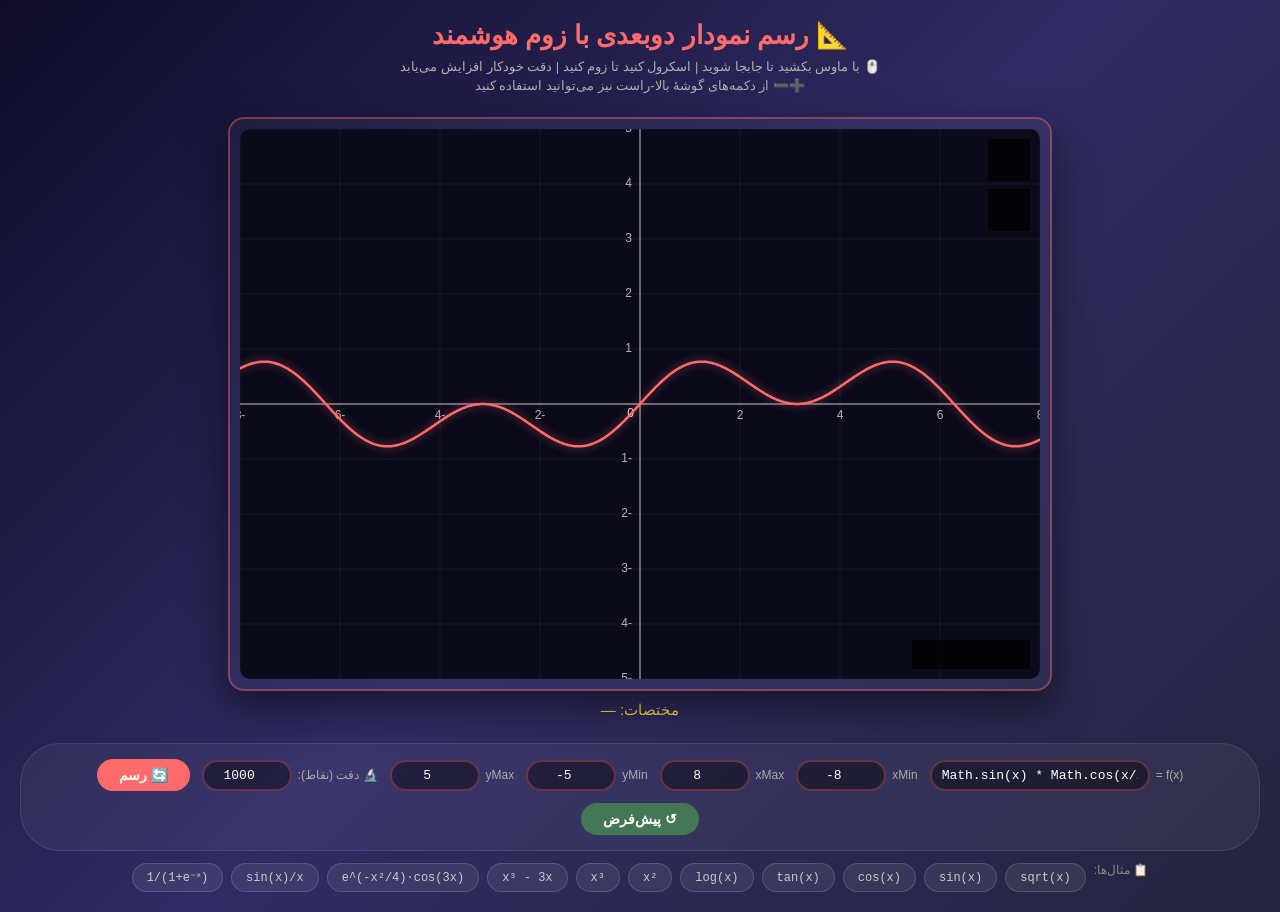
==== commit 1a1bc122: "Update to 1.5 به روز رسانی به نسخه 1.5. در این بروزرسانی قابلیت اسکریپت نویسی در منوی سمت راست پایین" ====
--- a/posts/1405/canvas.html
+++ b/posts/1405/canvas.html
@@ -3,7 +3,7 @@
 <head>
   <meta charset="UTF-8">
   <meta name="viewport" content="width=device-width, initial-scale=1.0">
-  <title>رسم نمودار دوبعدی با دقت قابل تنظیم</title>
+  <title>رسم نمودار دوبعدی با زوم هوشمند و دکمه‌های +/-</title>
   <style>
     * { margin: 0; padding: 0; box-sizing: border-box; }
     body {
@@ -22,6 +22,7 @@
     #info h2 { margin: 0 0 8px 0; font-size: 26px; color: #ff6b6b; }
     #info p { margin: 4px 0; color: #b0b0b0; font-size: 13px; }
     .canvas-wrapper {
+      position: relative;
       background: rgba(255, 255, 255, 0.03);
       border: 2px solid rgba(255, 107, 107, 0.4);
       border-radius: 16px;
@@ -30,6 +31,39 @@
     }
     canvas { display: block; border-radius: 10px; cursor: grab; }
     canvas:active { cursor: grabbing; }
+    .zoom-buttons {
+      position: absolute;
+      top: 20px;
+      right: 20px;
+      display: flex;
+      flex-direction: column;
+      gap: 8px;
+      z-index: 10;
+    }
+    .zoom-buttons button {
+      width: 42px;
+      height: 42px;
+      border-radius: 50%;
+      border: 2px solid rgba(255, 107, 107, 0.7);
+      background: rgba(0, 0, 0, 0.7);
+      color: #ff6b6b;
+      font-size: 22px;
+      font-weight: bold;
+      cursor: pointer;
+      display: flex;
+      align-items: center;
+      justify-content: center;
+      transition: all 0.25s;
+      backdrop-filter: blur(5px);
+    }
+    .zoom-buttons button:hover {
+      background: rgba(255, 107, 107, 0.4);
+      color: white;
+      border-color: #ff6b6b;
+      transform: scale(1.1);
+      box-shadow: 0 0 18px rgba(255, 107, 107, 0.5);
+    }
+    .zoom-buttons button:active { transform: scale(0.95); }
     .controls-panel {
       display: flex; flex-wrap: wrap; gap: 12px;
       margin-top: 20px; align-items: center; justify-content: center;
@@ -50,15 +84,28 @@
     .field-group input[type="text"] { width: 220px; direction: ltr; text-align: left; }
     .field-group input:focus { outline: none; border-color: #ff6b6b; box-shadow: 0 0 12px rgba(255, 107, 107, 0.4); }
     .field-group input[type="number"] { direction: ltr; }
-    button {
+    .controls-panel button {
       background: #ff6b6b; color: white; border: none;
       padding: 8px 22px; border-radius: 25px; font-size: 14px;
       cursor: pointer; transition: all 0.3s; font-weight: bold;
     }
-    button:hover { background: #ff8787; transform: translateY(-2px); box-shadow: 0 6px 20px rgba(255, 107, 107, 0.4); }
+    .controls-panel button:hover { background: #ff8787; transform: translateY(-2px); box-shadow: 0 6px 20px rgba(255, 107, 107, 0.4); }
     .value-display {
       text-align: center; margin-top: 10px; font-size: 15px;
       color: #ffd93d; min-height: 22px;
+    }
+    .precision-indicator {
+      position: absolute;
+      bottom: 20px;
+      right: 20px;
+      background: rgba(0, 0, 0, 0.7);
+      color: #ffd93d;
+      padding: 6px 14px;
+      border-radius: 15px;
+      font-size: 12px;
+      font-family: 'Courier New', monospace;
+      backdrop-filter: blur(5px);
+      border: 1px solid rgba(255, 217, 61, 0.4);
     }
     .examples-row { display: flex; flex-wrap: wrap; gap: 8px; margin-top: 12px; justify-content: center; }
     .example-chip {
@@ -72,13 +119,18 @@
 </head>
 <body>
   <div id="info">
-    <h2>📐 رسم نمودار دوبعدی با دقت دلخواه</h2>
-    <p>🖱️ با ماوس بکشید تا جابجا شوید | اسکرول کنید تا زوم کنید</p>
-    <p>🔬 دقت (تعداد نقاط) را برای جزئیات بیشتر یا کمتر تنظیم کنید</p>
+    <h2>📐 رسم نمودار دوبعدی با زوم هوشمند</h2>
+    <p>🖱️ با ماوس بکشید تا جابجا شوید | اسکرول کنید تا زوم کنید | دقت خودکار افزایش می‌یابد</p>
+    <p>➕➖ از دکمه‌های گوشهٔ بالا-راست نیز می‌توانید استفاده کنید</p>
   </div>
 
   <div class="canvas-wrapper">
     <canvas id="graphCanvas" width="800" height="550"></canvas>
+    <div class="zoom-buttons">
+      <button id="zoomInBtn" title="زوم مثبت">+</button>
+      <button id="zoomOutBtn" title="زوم منفی">−</button>
+    </div>
+    <div class="precision-indicator" id="precisionIndicator">🔬 دقت: ۱۰۰۰</div>
   </div>
 
   <div class="value-display" id="valueDisplay">مختصات: —</div>
@@ -106,7 +158,7 @@
     </div>
     <div class="field-group">
       <label>🔬 دقت (نقاط):</label>
-      <input type="number" id="precisionInput" value="1000" min="10" max="20000" step="10">
+      <input type="number" id="precisionInput" value="1000" min="10" max="50000" step="10">
     </div>
     <button id="drawButton">🔄 رسم</button>
     <button id="resetButton" style="background:#475;">↺ پیش‌فرض</button>
@@ -140,13 +192,18 @@
       const drawButton = document.getElementById('drawButton');
       const resetButton = document.getElementById('resetButton');
       const valueDisplay = document.getElementById('valueDisplay');
+      const precisionIndicator = document.getElementById('precisionIndicator');
+      const zoomInBtn = document.getElementById('zoomInBtn');
+      const zoomOutBtn = document.getElementById('zoomOutBtn');
       const exampleChips = document.querySelectorAll('.example-chip');
 
       let xMin = -8, xMax = 8, yMin = -5, yMax = 5;
+      let currentPrecision = 1000;
       let isDragging = false, dragStartX = 0, dragStartY = 0;
       let dragStartXMin = 0, dragStartXMax = 0, dragStartYMin = 0, dragStartYMax = 0;
       let mouseX = null, mouseY = null;
 
+      // ---------- اعتبارسنجی ----------
       function readBoundsFromInputs() {
         xMin = parseFloat(xMinInput.value);
         xMax = parseFloat(xMaxInput.value);
@@ -180,11 +237,18 @@
         yMaxInput.value = yMax;
       }
 
+      function updatePrecisionDisplay() {
+        precisionInput.value = currentPrecision;
+        precisionIndicator.textContent = '🔬 دقت: ' + currentPrecision.toLocaleString('fa-IR');
+      }
+
+      // ---------- تبدیل مختصات ----------
       function toCanvasX(mathX) { return ((mathX - xMin) / (xMax - xMin)) * canvas.width; }
       function toCanvasY(mathY) { return canvas.height - ((mathY - yMin) / (yMax - yMin)) * canvas.height; }
       function toMathX(canvasX) { return xMin + (canvasX / canvas.width) * (xMax - xMin); }
       function toMathY(canvasY) { return yMin + ((canvas.height - canvasY) / canvas.height) * (yMax - yMin); }
 
+      // ---------- گام مناسب برای شبکه ----------
       function niceStep(range) {
         const roughStep = range / 10;
         const magnitude = Math.pow(10, Math.floor(Math.log10(roughStep)));
@@ -197,6 +261,7 @@
         return niceResidual * magnitude;
       }
 
+      // ---------- رسم شبکه ----------
       function drawGrid() {
         ctx.clearRect(0, 0, canvas.width, canvas.height);
         ctx.fillStyle = '#0a0a1a';
@@ -257,6 +322,7 @@
         }
       }
 
+      // ---------- ارزیابی تابع ----------
       function evaluateFunction(funcStr, x) {
         try {
           const f = new Function('x', `return ${funcStr};`);
@@ -266,12 +332,12 @@
         } catch (e) { return NaN; }
       }
 
+      // ---------- رسم تابع ----------
       function drawFunction() {
         const funcStr = functionInput.value.trim();
         if (!funcStr) return;
 
-        const precision = readPrecision();
-        if (precision === null) return;
+        const precision = currentPrecision;
 
         ctx.beginPath();
         ctx.strokeStyle = '#ff6b6b';
@@ -309,6 +375,7 @@
         ctx.shadowBlur = 0;
       }
 
+      // ---------- خطوط تقاطع ----------
       function drawCrosshair() {
         if (mouseX === null || mouseY === null) return;
         if (mouseX < 0 || mouseX > canvas.width || mouseY < 0 || mouseY > canvas.height) return;
@@ -338,12 +405,45 @@
         valueDisplay.innerHTML = `📍 x = ${mathX.toFixed(4)} | y = ${mathY.toFixed(4)} | f(x) = ${funcValue}`;
       }
 
+      // ---------- رندر ----------
       function render() {
         drawGrid();
         drawFunction();
         drawCrosshair();
-      }
-
+        updatePrecisionDisplay();
+      }
+
+      // ---------- زوم ----------
+      function zoomAt(zoomFactor, centerCanvasX, centerCanvasY) {
+        const mathX = toMathX(centerCanvasX);
+        const mathY = toMathY(centerCanvasY);
+        const newXMin = mathX - (mathX - xMin) * zoomFactor;
+        const newXMax = mathX + (xMax - mathX) * zoomFactor;
+        const newYMin = mathY - (mathY - yMin) * zoomFactor;
+        const newYMax = mathY + (yMax - mathY) * zoomFactor;
+        const newXRange = newXMax - newXMin;
+        const newYRange = newYMax - newYMin;
+        if (newXRange < 0.001 || newXRange > 1000 || newYRange < 0.001 || newYRange > 1000) {
+          return false;
+        }
+        xMin = newXMin; xMax = newXMax;
+        yMin = newYMin; yMax = newYMax;
+
+        // افزایش خودکار دقت هنگام زوم مثبت
+        if (zoomFactor < 1) {
+          // زوم مثبت
+          currentPrecision = Math.min(100000, Math.floor(currentPrecision * 1.3));
+        } else {
+          // زوم منفی
+          currentPrecision = Math.max(10, Math.floor(currentPrecision / 1.3));
+        }
+        precisionInput.value = currentPrecision;
+        updateInputsFromBounds();
+        render();
+        return true;
+      }
+
+      // ---------- رویدادهای ماوس ----------
       canvas.addEventListener('mousedown', (e) => {
         isDragging = true;
         dragStartX = e.offsetX;
@@ -381,37 +481,44 @@
         const rect = canvas.getBoundingClientRect();
         const mouseCanvasX = e.clientX - rect.left;
         const mouseCanvasY = e.clientY - rect.top;
-        const mathX = toMathX(mouseCanvasX);
-        const mathY = toMathY(mouseCanvasY);
         const zoomFactor = e.deltaY > 0 ? 1.15 : 1 / 1.15;
-        const newXMin = mathX - (mathX - xMin) * zoomFactor;
-        const newXMax = mathX + (xMax - mathX) * zoomFactor;
-        const newYMin = mathY - (mathY - yMin) * zoomFactor;
-        const newYMax = mathY + (yMax - mathY) * zoomFactor;
-        const newXRange = newXMax - newXMin;
-        const newYRange = newYMax - newYMin;
-        if (newXRange < 0.01 || newXRange > 1000 || newYRange < 0.01 || newYRange > 1000) {
-          return;
-        }
-        xMin = newXMin; xMax = newXMax;
-        yMin = newYMin; yMax = newYMax;
+        zoomAt(zoomFactor, mouseCanvasX, mouseCanvasY);
+      });
+
+      // ---------- دکمه‌های زوم ----------
+      zoomInBtn.addEventListener('click', () => {
+        zoomAt(1 / 1.15, canvas.width / 2, canvas.height / 2);
+      });
+      zoomOutBtn.addEventListener('click', () => {
+        zoomAt(1.15, canvas.width / 2, canvas.height / 2);
+      });
+
+      // ---------- دکمه‌های کنترل ----------
+      drawButton.addEventListener('click', () => {
+        const p = readPrecision();
+        if (p !== null) {
+          currentPrecision = p;
+          if (readBoundsFromInputs()) render();
+        }
+      });
+      resetButton.addEventListener('click', () => {
+        xMin = -8; xMax = 8; yMin = -5; yMax = 5;
+        currentPrecision = 1000;
+        precisionInput.value = currentPrecision;
         updateInputsFromBounds();
         render();
       });
-
-      drawButton.addEventListener('click', () => {
-        if (readBoundsFromInputs()) render();
-      });
-      resetButton.addEventListener('click', () => {
-        xMin = -8; xMax = 8; yMin = -5; yMax = 5;
-        precisionInput.value = 1000;
-        updateInputsFromBounds();
-        render();
-      });
       functionInput.addEventListener('keydown', (e) => {
-        if (e.key === 'Enter') { if (readBoundsFromInputs()) render(); }
-      });
-
+        if (e.key === 'Enter') {
+          const p = readPrecision();
+          if (p !== null) {
+            currentPrecision = p;
+            if (readBoundsFromInputs()) render();
+          }
+        }
+      });
+
+      // ---------- مثال‌ها ----------
       exampleChips.forEach(chip => {
         chip.addEventListener('click', () => {
           functionInput.value = chip.getAttribute('data-func');
@@ -419,13 +526,18 @@
           xMaxInput.value = chip.getAttribute('data-xmax');
           yMinInput.value = chip.getAttribute('data-ymin');
           yMaxInput.value = chip.getAttribute('data-ymax');
+          currentPrecision = 1000;
+          precisionInput.value = currentPrecision;
           if (readBoundsFromInputs()) render();
         });
       });
 
+      // ---------- راه‌اندازی ----------
+      precisionInput.value = currentPrecision;
       render();
-      console.log('✅ رسم‌کنندهٔ دوبعدی با دقت قابل تنظیم آماده است.');
-      console.log('🔬 برای تغییر دقت، تعداد نقاط را در فیلد مربوطه تغییر دهید.');
+      console.log('✅ رسم‌کنندهٔ دوبعدی با زوم هوشمند آماده است.');
+      console.log('🔬 هنگام زوم با اسکرول، دقت به طور خودکار تغییر می‌کند.');
+      console.log('➕➖ دکمه‌های زوم در گوشهٔ بالا-راست فعال هستند.');
     })();
   </script>
 </body>
